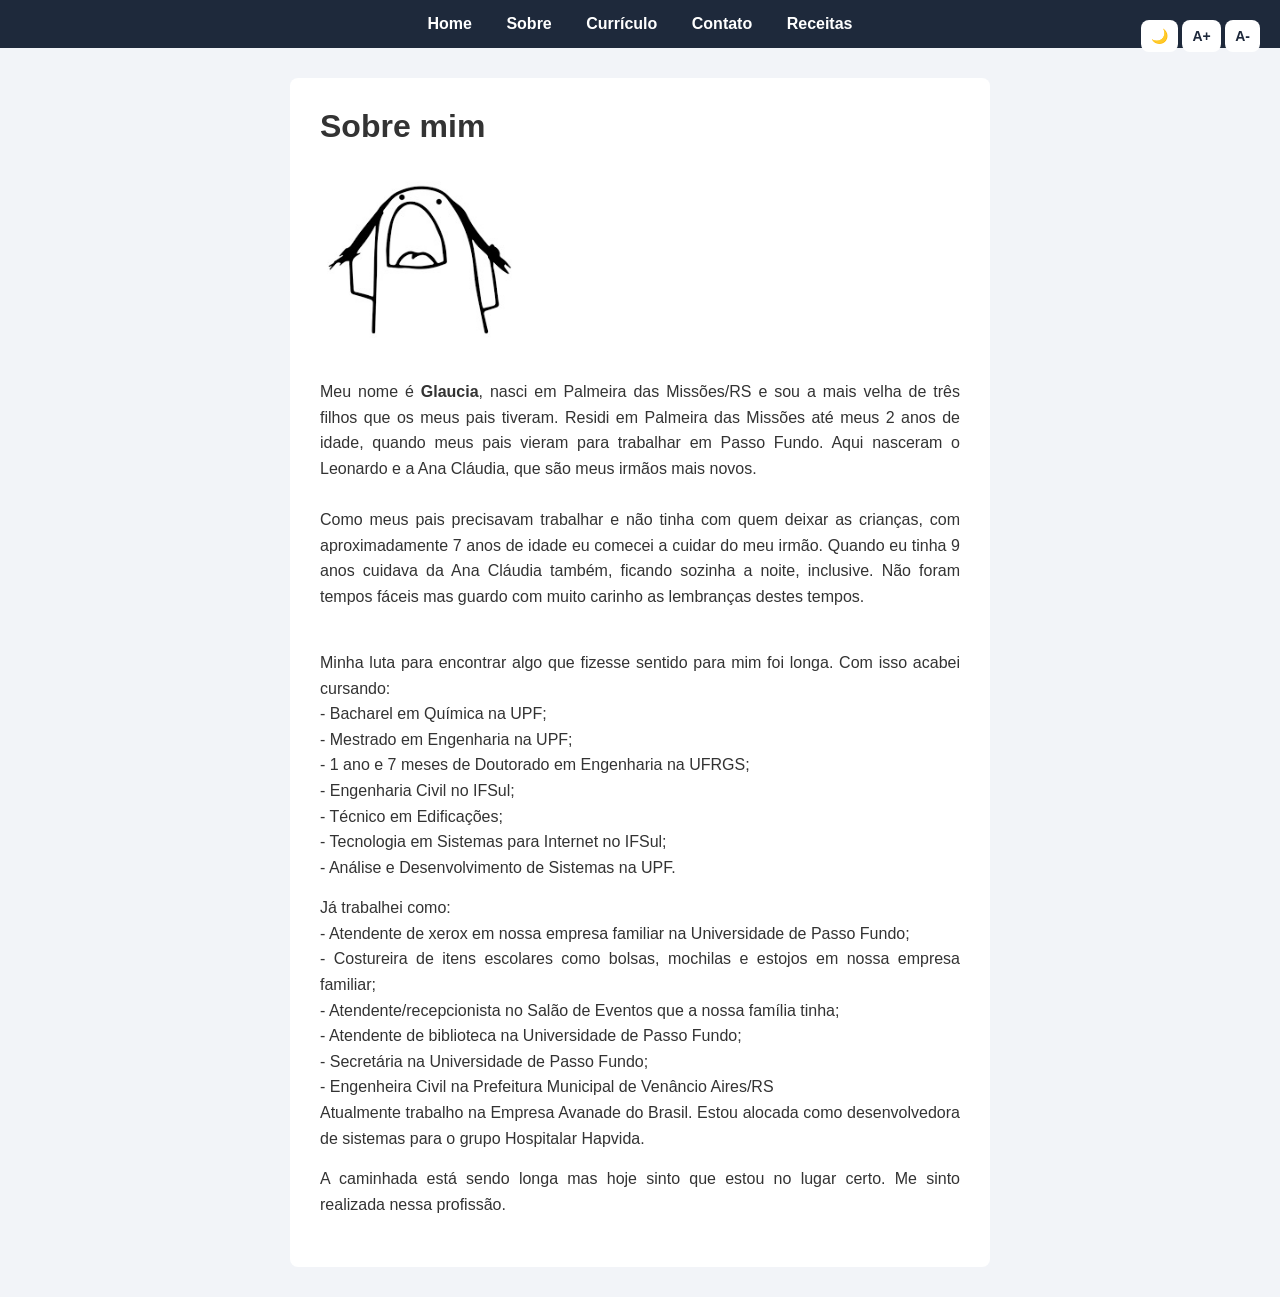
==== pages/about.html @ f568a914 "Versão 1" ====
<!DOCTYPE html>
<html lang="pt-br">

<head>
    <meta charset="UTF-8">
    <title>Sobre mim</title>
    <link rel="stylesheet" href="../css/style.css">
    <link rel="icon" href="https://cdn-icons-png.flaticon.com/512/1828/1828884.png">
</head>

<body>

    <nav>
        <a href="../index.html">Home</a>
        <a href="about.html">Sobre</a>
        <a href="curriculum.html">Currículo</a>
        <a href="contact.html">Contato</a>
        <a href="receitas.html">Receitas</a>
    </nav>

    <div class="toolbar">
        <button onclick="toggleDarkMode()" title="Modo Noturno">🌙</button>
        <button onclick="aumentarFonte()" title="Aumentar fonte">A+</button>
        <button onclick="diminuirFonte()" title="Diminuir fonte">A-</button>
    </div>

    <div class="container">

        <h1>Sobre mim</h1>

        <img src="../assets/img/perfil.jpg" alt="Perfil" width="200">

        <p>
            Meu nome é <strong>Glaucia</strong>, nasci em Palmeira das Missões/RS e sou a mais velha de três filhos que os meus 
            pais tiveram. Residi em Palmeira das Missões até meus 2 anos de idade, quando meus pais vieram para trabalhar em Passo Fundo.
            Aqui nasceram o Leonardo e a Ana Cláudia, que são meus irmãos mais novos.<br><br> 
            Como meus pais precisavam trabalhar e não tinha com quem deixar as crianças, com aproximadamente 7 anos de idade 
            eu comecei a cuidar do meu irmão. Quando eu tinha 9 anos cuidava da Ana Cláudia também, ficando sozinha a noite, inclusive.
            Não foram tempos fáceis mas guardo com muito carinho as lembranças destes tempos.<br><br>
        </p>
        <p>
            Minha luta para encontrar algo que fizesse sentido para mim foi longa. Com isso acabei cursando:<br>
            - Bacharel em Química na UPF;<br>
            - Mestrado em Engenharia na UPF;<br>
            - 1 ano e 7 meses de Doutorado em Engenharia na UFRGS;<br>
            - Engenharia Civil no IFSul;<br>
            - Técnico em Edificações;<br>
            - Tecnologia em Sistemas para Internet no IFSul;<br>
            - Análise e Desenvolvimento de Sistemas na UPF.<br> 
        </p>
        <p>
            Já trabalhei como:<br>
            - Atendente de xerox em nossa empresa familiar na Universidade de Passo Fundo;<br>
            - Costureira de itens escolares como bolsas, mochilas e estojos em nossa empresa familiar; <br> 
            - Atendente/recepcionista no Salão de Eventos que a nossa família tinha;<br>
            - Atendente de biblioteca na Universidade de Passo Fundo;<br>
            - Secretária na Universidade de Passo Fundo;<br>
            - Engenheira Civil na Prefeitura Municipal de Venâncio Aires/RS<br>
            Atualmente trabalho na Empresa Avanade do Brasil. Estou alocada como desenvolvedora de sistemas para o grupo Hospitalar Hapvida.
        </p>
        <p>A caminhada está sendo longa mas hoje sinto que estou no lugar certo. Me sinto realizada nessa profissão.</p>       

        <div class="footer">
            <p></p>
        </div>

    </div>

    <script src="../js/script.js"></script>
</body>

</html>
---- css/style.css ----
/* =========================
   RESET
========================= */
* {
    margin: 0;
    padding: 0;
    box-sizing: border-box;
}

/* =========================
   BASE
========================= */
body {
    font-family: 'Segoe UI', Arial, sans-serif;
    background-color: #f2f4f8;
    color: #333;
    transition: 0.3s;
    font-size: 16px;
}

/* =========================
   TIPOGRAFIA
========================= */
h1,
h2,
h3 {
    margin-bottom: 10px;
}

h1 {
    text-align: left;
}

p {
    line-height: 1.6;
}

ul,
ol {
    margin-left: 20px;
}

/* =========================
   LAYOUT PRINCIPAL
========================= */
.container {
    max-width: 700px;
    width: 90%;
    min-height: 380px;
    margin: 30px auto;
    background-color: #ffffff;
    padding: 30px;
    border-radius: 8px;
    text-align: justify;
}

/* Espaçamento automático */
.container>* {
    margin-bottom: 15px;
}

/* =========================
   NAVEGAÇÃO
========================= */
nav {
    background-color: #1e293b;
    padding: 15px;
    text-align: center;
}

nav a {
    color: #ffffff;
    text-decoration: none;
    margin: 0 15px;
    font-weight: bold;
}

nav a:hover {
    text-decoration: underline;
    opacity: 0.8;
}

/* =========================
   TOOLBAR (ACESSIBILIDADE)
========================= */
.toolbar {
    position: fixed;
    top: 20px;
    right: 20px;
}

.toolbar button {
    border: none;
    background: #ffffff;
    color: #1e293b;
    font-weight: bold;
    padding: 8px 10px;
    border-radius: 8px;
    cursor: pointer;
    transition: 0.2s;
    font-size: 14px;
}

.toolbar button:hover {
    background: #4cc9f0;
    color: white;
    transform: scale(1.1);
}

/* =========================
   FORMULÁRIOS
========================= */
input,
textarea {
    width: 100%;
    padding: 8px;
    border: 1px solid #ccc;
    border-radius: 5px;
}

button[type="submit"] {
    background-color: #1e293b;
    color: white;
    padding: 10px;
    border: none;
    border-radius: 5px;
    cursor: pointer;
}

button[type="submit"]:hover {
    background-color: #4cc9f0;
}

/* =========================
   TABELAS
========================= */
table {
    width: 100%;
    border-collapse: collapse;
}

table,
th,
td {
    border: 1px solid #333;
}

th,
td {
    padding: 8px;
    text-align: left;
}

/* =========================
   RECEITAS (FLEXBOX)
========================= */
.receita {
    display: block;
}

.texto {
    text-align: left;
}

.imagem {
    float: right;
    width: 35%;
    margin-left: 20px;
    margin-bottom: 10px;
}

.imagem img {
    width: 100%;
    border-radius: 8px;
    display: block;
}

/* =========================
   FOOTER
========================= */
.footer {
    text-align: center;
    margin-top: 20px;
    font-size: 0.9em;
    color: #666;
}

/* =========================
   DARK MODE
========================= */
.dark {
    background-color: #121212;
    color: #ffffff;
}

.dark nav {
    background-color: #000000;
}

.dark .container {
    background-color: #1e1e1e;
}

.dark .toolbar button {
    background-color: #333;
    color: white;
}

.dark a {
    color: #4cc9f0;
}

.dark table,
.dark th,
.dark td {
    border: 1px solid #999;
}

/* =========================
   RESPONSIVIDADE
========================= */
@media (max-width: 768px) {
    .container {
        padding: 20px;
    }

    .receita {
        flex-direction: column;
    }

    .texto,
    .imagem {
        width: 100%;
    }

    nav a {
        display: block;
        margin: 10px 0;
    }
}
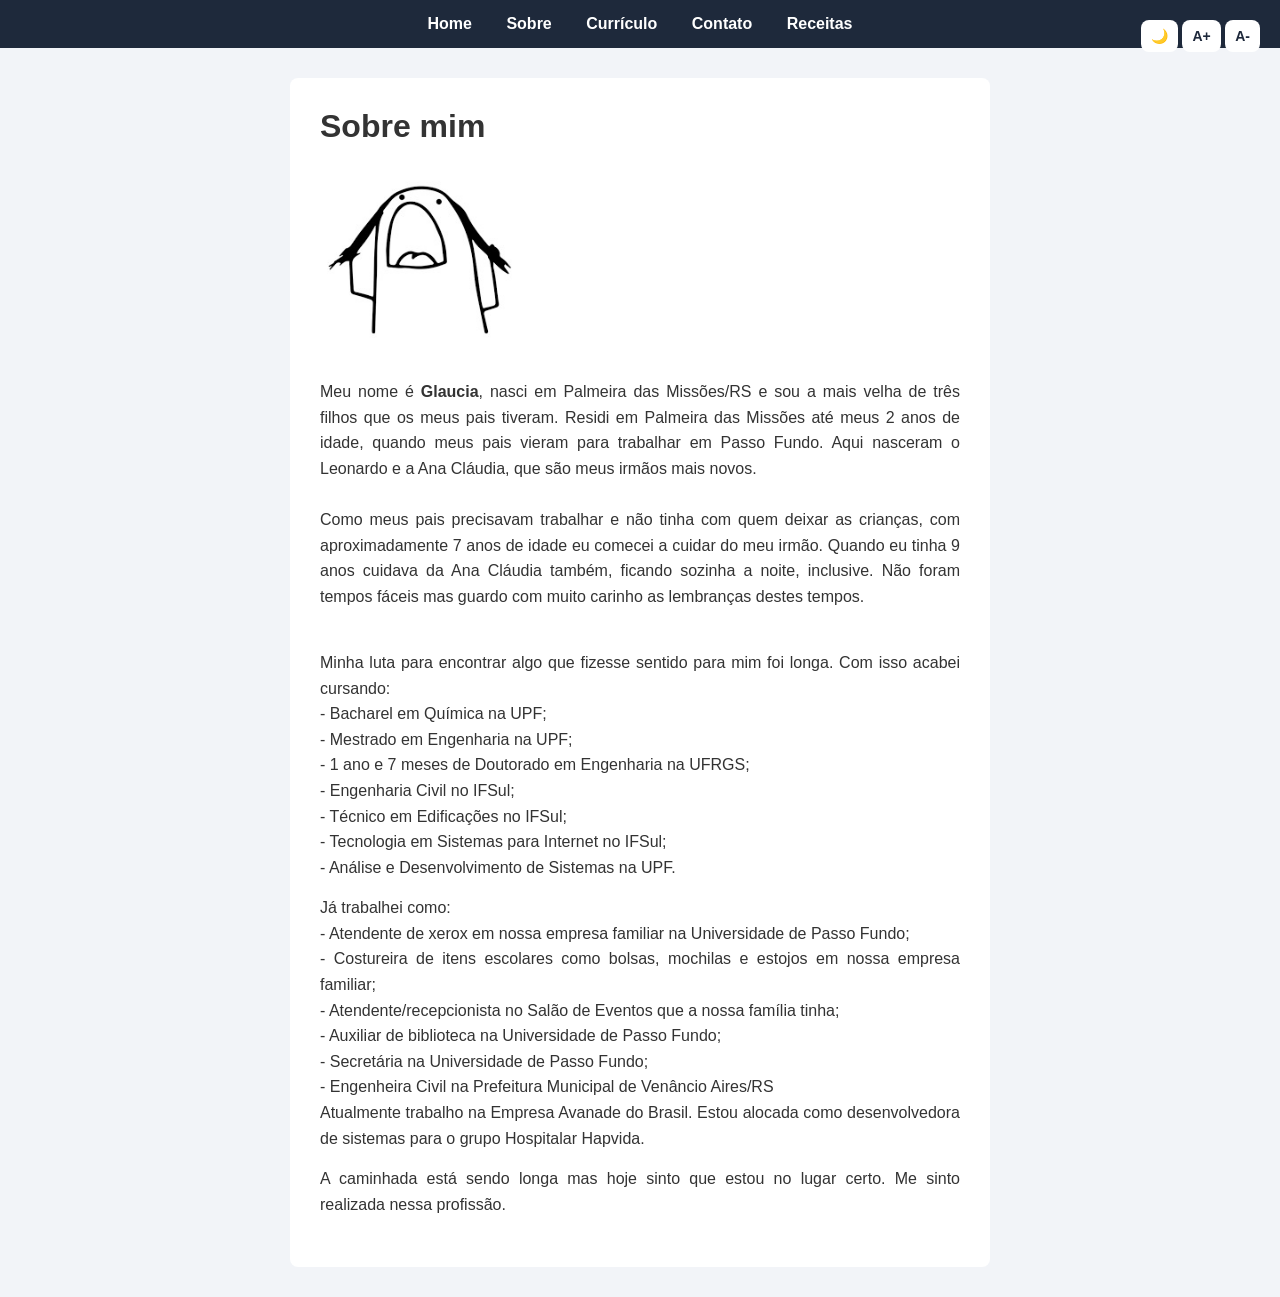
==== commit 59f70022: "Versão 2" ====
--- a/pages/about.html
+++ b/pages/about.html
@@ -44,7 +44,7 @@
             - Mestrado em Engenharia na UPF;<br>
             - 1 ano e 7 meses de Doutorado em Engenharia na UFRGS;<br>
             - Engenharia Civil no IFSul;<br>
-            - Técnico em Edificações;<br>
+            - Técnico em Edificações no IFSul;<br>
             - Tecnologia em Sistemas para Internet no IFSul;<br>
             - Análise e Desenvolvimento de Sistemas na UPF.<br> 
         </p>
@@ -53,7 +53,7 @@
             - Atendente de xerox em nossa empresa familiar na Universidade de Passo Fundo;<br>
             - Costureira de itens escolares como bolsas, mochilas e estojos em nossa empresa familiar; <br> 
             - Atendente/recepcionista no Salão de Eventos que a nossa família tinha;<br>
-            - Atendente de biblioteca na Universidade de Passo Fundo;<br>
+            - Auxiliar de biblioteca na Universidade de Passo Fundo;<br>
             - Secretária na Universidade de Passo Fundo;<br>
             - Engenheira Civil na Prefeitura Municipal de Venâncio Aires/RS<br>
             Atualmente trabalho na Empresa Avanade do Brasil. Estou alocada como desenvolvedora de sistemas para o grupo Hospitalar Hapvida.
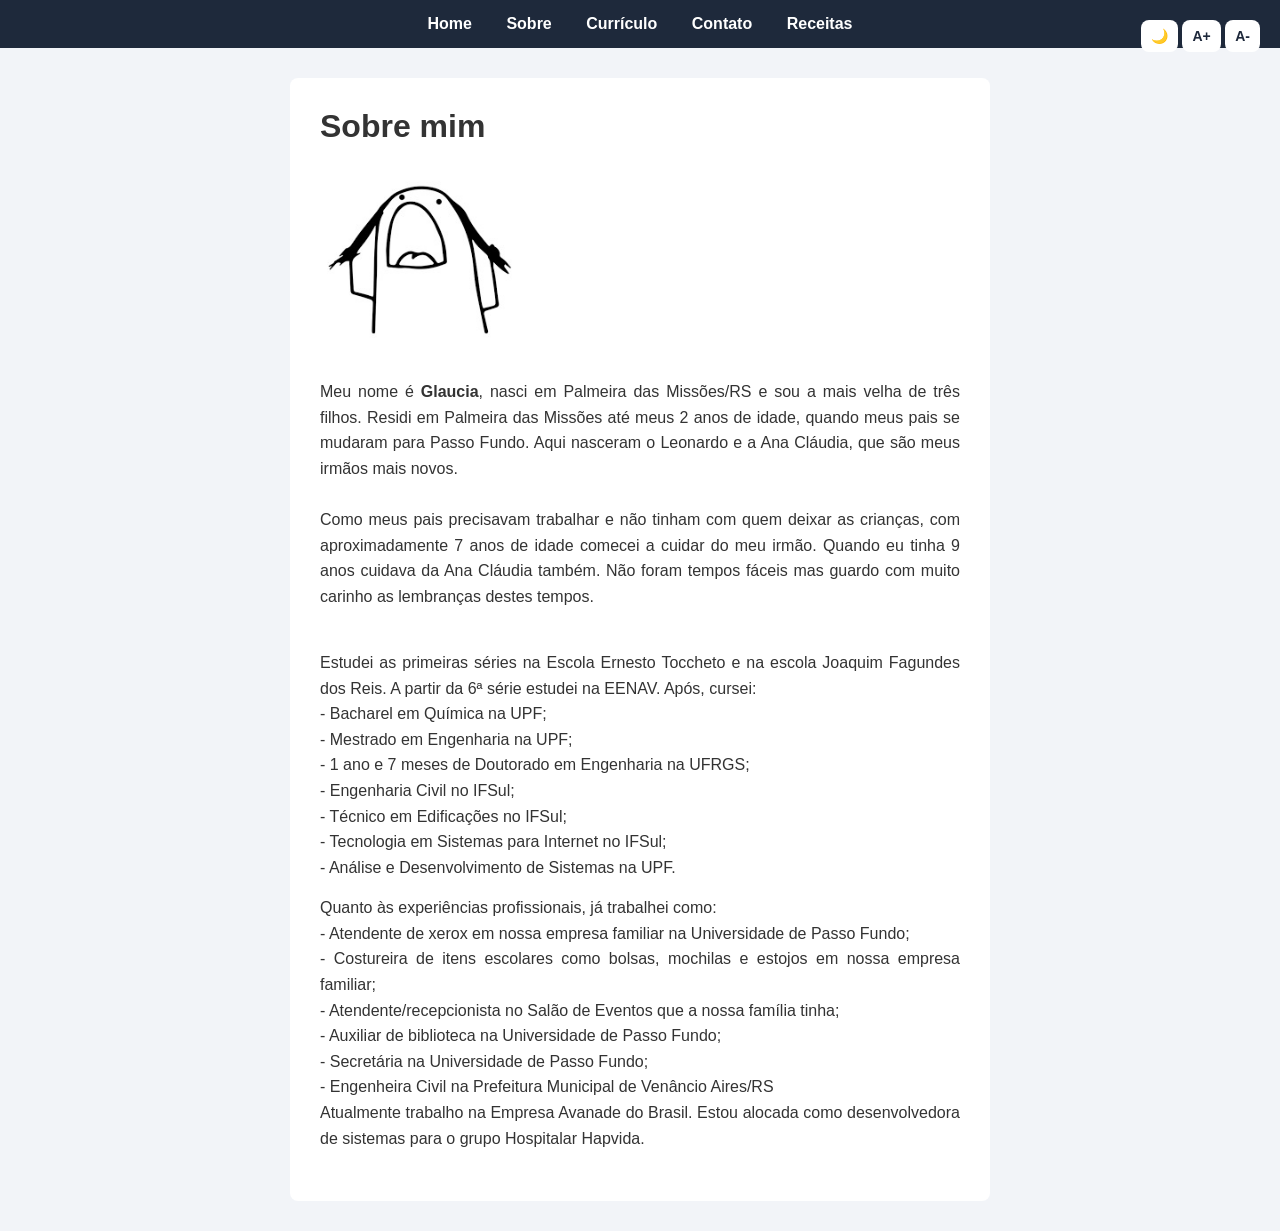
==== commit 89e6a031: "Versão 4" ====
--- a/pages/about.html
+++ b/pages/about.html
@@ -31,15 +31,17 @@
         <img src="../assets/img/perfil.jpg" alt="Perfil" width="200">
 
         <p>
-            Meu nome é <strong>Glaucia</strong>, nasci em Palmeira das Missões/RS e sou a mais velha de três filhos que os meus 
-            pais tiveram. Residi em Palmeira das Missões até meus 2 anos de idade, quando meus pais vieram para trabalhar em Passo Fundo.
-            Aqui nasceram o Leonardo e a Ana Cláudia, que são meus irmãos mais novos.<br><br> 
-            Como meus pais precisavam trabalhar e não tinha com quem deixar as crianças, com aproximadamente 7 anos de idade 
-            eu comecei a cuidar do meu irmão. Quando eu tinha 9 anos cuidava da Ana Cláudia também, ficando sozinha a noite, inclusive.
-            Não foram tempos fáceis mas guardo com muito carinho as lembranças destes tempos.<br><br>
+            Meu nome é <strong>Glaucia</strong>, nasci em Palmeira das Missões/RS e sou a mais velha 
+            de três filhos. Residi em Palmeira das Missões até meus 2 anos de idade, quando meus pais 
+            se mudaram para Passo Fundo. Aqui nasceram o Leonardo e a Ana Cláudia, que são meus irmãos 
+            mais novos.<br><br> 
+            Como meus pais precisavam trabalhar e não tinham com quem deixar as crianças, com aproximadamente 
+            7 anos de idade comecei a cuidar do meu irmão. Quando eu tinha 9 anos cuidava da Ana Cláudia também.
+             Não foram tempos fáceis mas guardo com muito carinho as lembranças destes tempos.<br><br>
         </p>
         <p>
-            Minha luta para encontrar algo que fizesse sentido para mim foi longa. Com isso acabei cursando:<br>
+            Estudei as primeiras séries na Escola Ernesto Toccheto e na escola Joaquim Fagundes dos Reis.
+             A partir da 6ª série estudei na EENAV. Após, cursei: <br>
             - Bacharel em Química na UPF;<br>
             - Mestrado em Engenharia na UPF;<br>
             - 1 ano e 7 meses de Doutorado em Engenharia na UFRGS;<br>
@@ -49,16 +51,16 @@
             - Análise e Desenvolvimento de Sistemas na UPF.<br> 
         </p>
         <p>
-            Já trabalhei como:<br>
+            Quanto às experiências profissionais, já trabalhei como:<br>
             - Atendente de xerox em nossa empresa familiar na Universidade de Passo Fundo;<br>
             - Costureira de itens escolares como bolsas, mochilas e estojos em nossa empresa familiar; <br> 
             - Atendente/recepcionista no Salão de Eventos que a nossa família tinha;<br>
             - Auxiliar de biblioteca na Universidade de Passo Fundo;<br>
             - Secretária na Universidade de Passo Fundo;<br>
             - Engenheira Civil na Prefeitura Municipal de Venâncio Aires/RS<br>
-            Atualmente trabalho na Empresa Avanade do Brasil. Estou alocada como desenvolvedora de sistemas para o grupo Hospitalar Hapvida.
-        </p>
-        <p>A caminhada está sendo longa mas hoje sinto que estou no lugar certo. Me sinto realizada nessa profissão.</p>       
+            Atualmente trabalho na Empresa Avanade do Brasil. Estou alocada como desenvolvedora de sistemas para 
+            o grupo Hospitalar Hapvida.
+        </p>     
 
         <div class="footer">
             <p></p>
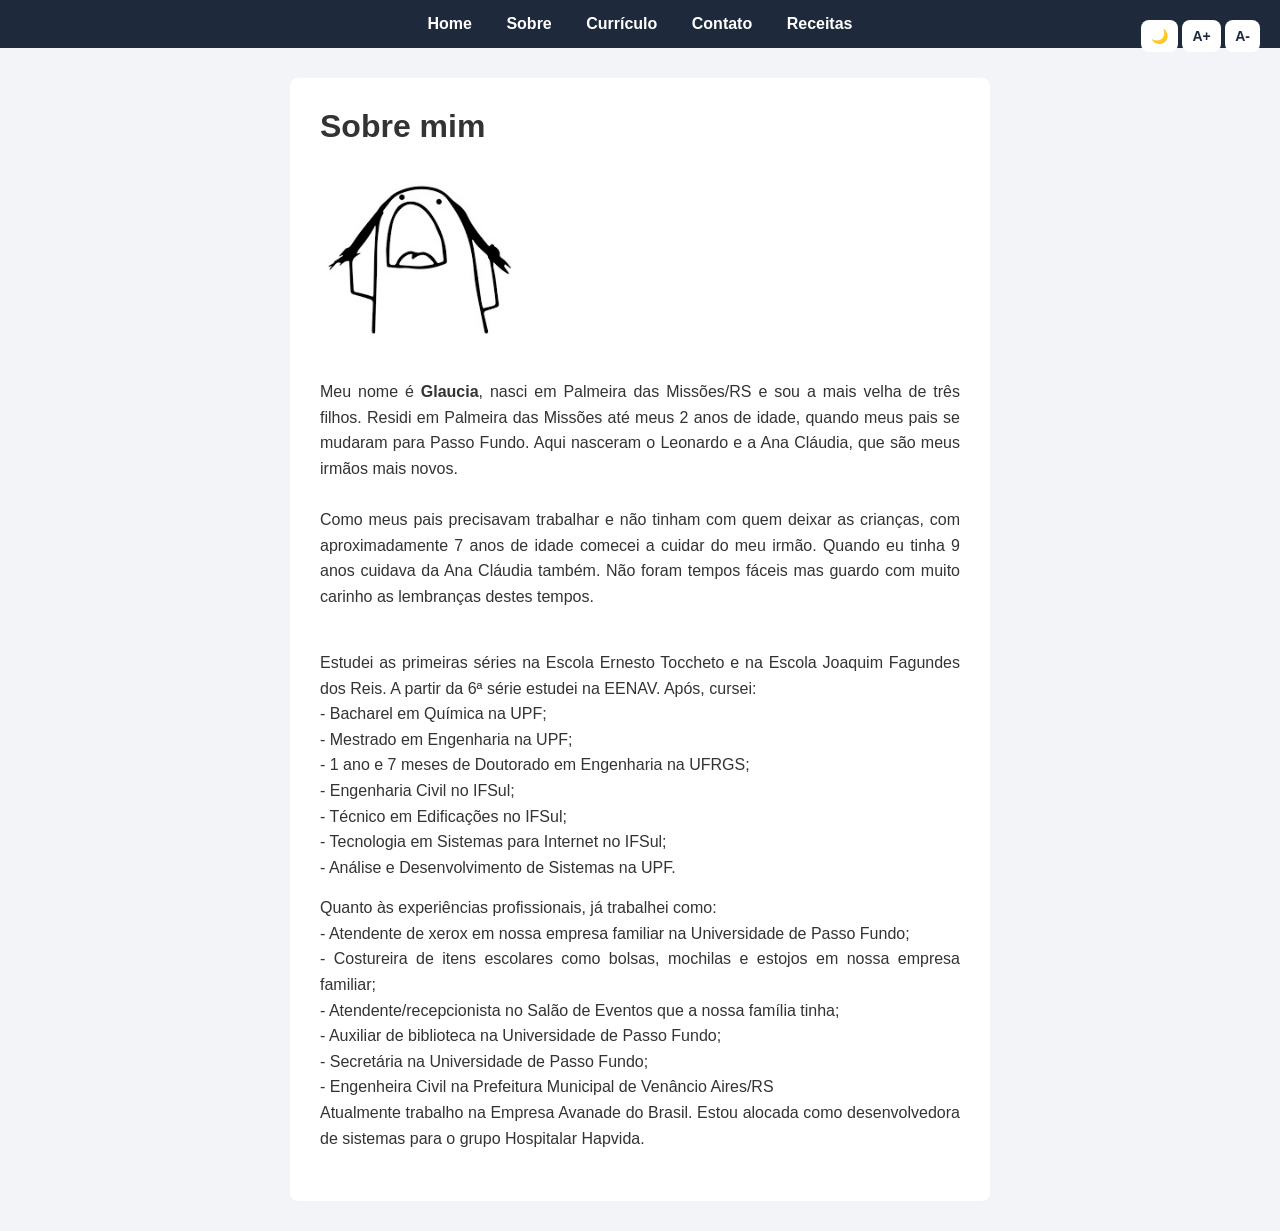
==== commit 82d845ef: "Versão 6" ====
--- a/pages/about.html
+++ b/pages/about.html
@@ -40,7 +40,7 @@
              Não foram tempos fáceis mas guardo com muito carinho as lembranças destes tempos.<br><br>
         </p>
         <p>
-            Estudei as primeiras séries na Escola Ernesto Toccheto e na escola Joaquim Fagundes dos Reis.
+            Estudei as primeiras séries na Escola Ernesto Toccheto e na Escola Joaquim Fagundes dos Reis.
              A partir da 6ª série estudei na EENAV. Após, cursei: <br>
             - Bacharel em Química na UPF;<br>
             - Mestrado em Engenharia na UPF;<br>
